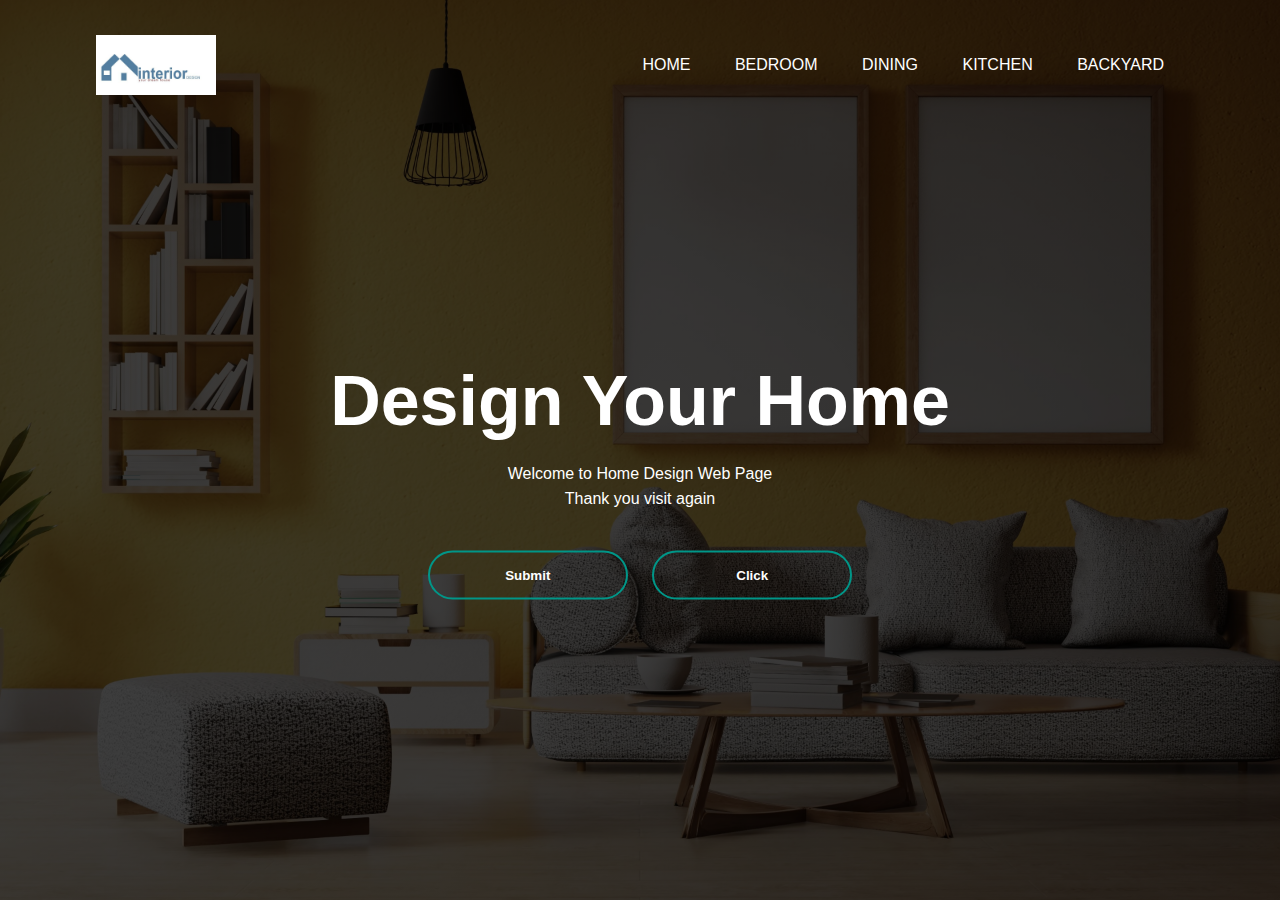
==== index.html @ a4f10734 "Add files via upload" ====
<!DOCTYPE html>
<html lang="en">
<head>
    <meta charset="UTF-8">
    <meta name="viewport" content="width=device-width, initial-scale=1.0">
    <title>Document</title>
    <link rel="stylesheet" href="style.css">
 </head>
<body>
    <div class="banner">
    <div class="navbar">
        <img src="2.jpg" class="logo">
        <ul>
            <li><a href="#">Home</a></li>
            <li><a href="#">Bedroom</a></li>
            <li><a href="#">Dining</a></li>
            <li><a href="#">Kitchen</a></li>
            <li><a href="#">Backyard</a></li>
        </ul>
    </div>
    <div class="content">
        <h1>Design Your Home</h1>
        <p>Welcome to Home Design Web Page<br>Thank you visit again</p>
<div>
    <button type="button"><span></span>Submit</button>
    <button type="button"><span></span>Click</button>

</div>
    </div>
    </div>
</body>
</html>
---- style.css ----
*{
    margin: 0;
    padding: 0;
    font-family:sans-serif;
}
.banner{
    width:100%;
    height:100vh;
    background-image:linear-gradient(rgba(0,0,0,0.75),rgba(0,0,0,0.75)),url(1.jpg);
    background-size: cover;
    background-position: center;

}
.navbar{
    width: 85%;
    margin: auto;
    padding: 35px;
    display: flex;
    align-items: center;
    justify-content: space-between;
}
.logo{
    width: 120px;
    cursor: pointer;
}
.navbar ul li{
list-style: none;
display: inline-block;
margin: 0 20px;
position: relative;
}
.navbar ul li a{
   text-decoration: none;
   color: #fff;
   text-transform: uppercase;
    }

    .navbar ul li::after{
        content: '';
        height: 3px;
        width:0;
        background: #009688;
        position: absolute;
        left: 0;
        bottom:-10px;
        transition: 0.5s;
    }
    .navbar ul li:hover::after{
width: 100%;
    }
    .content{
        width: 100%;
        position: absolute;
        top:50%;
        transform: translateY(-50%);
        text-align: center;
        color: #fff;
    }
    .content h1{
        font-size:70px ;
        margin-top:80px ;
    }
    .content p{
        font-weight:100 ;
        margin:20px auto;
        line-height: 25px;
    }
    button{
        width: 200px;
        padding: 15px 0;
        text-align: center;
        margin: 20px 10px;
        border-radius:25px;
        font-weight: bold;
        border:2px solid #009688;
        background: transparent;
        color: #fff;
        position: relative;
        overflow: hidden;
    }
    
    span{
        background: #009688;
        width:0;
        height: 100%;
        border-radius: 25px;
        position: absolute;
        left: 0;
        bottom: 0;
        z-index: -1;
        transition: 0.5s;
    }
    button:hover span{
        width: 100%;

    }
    button:hover{
        border: none;
    }
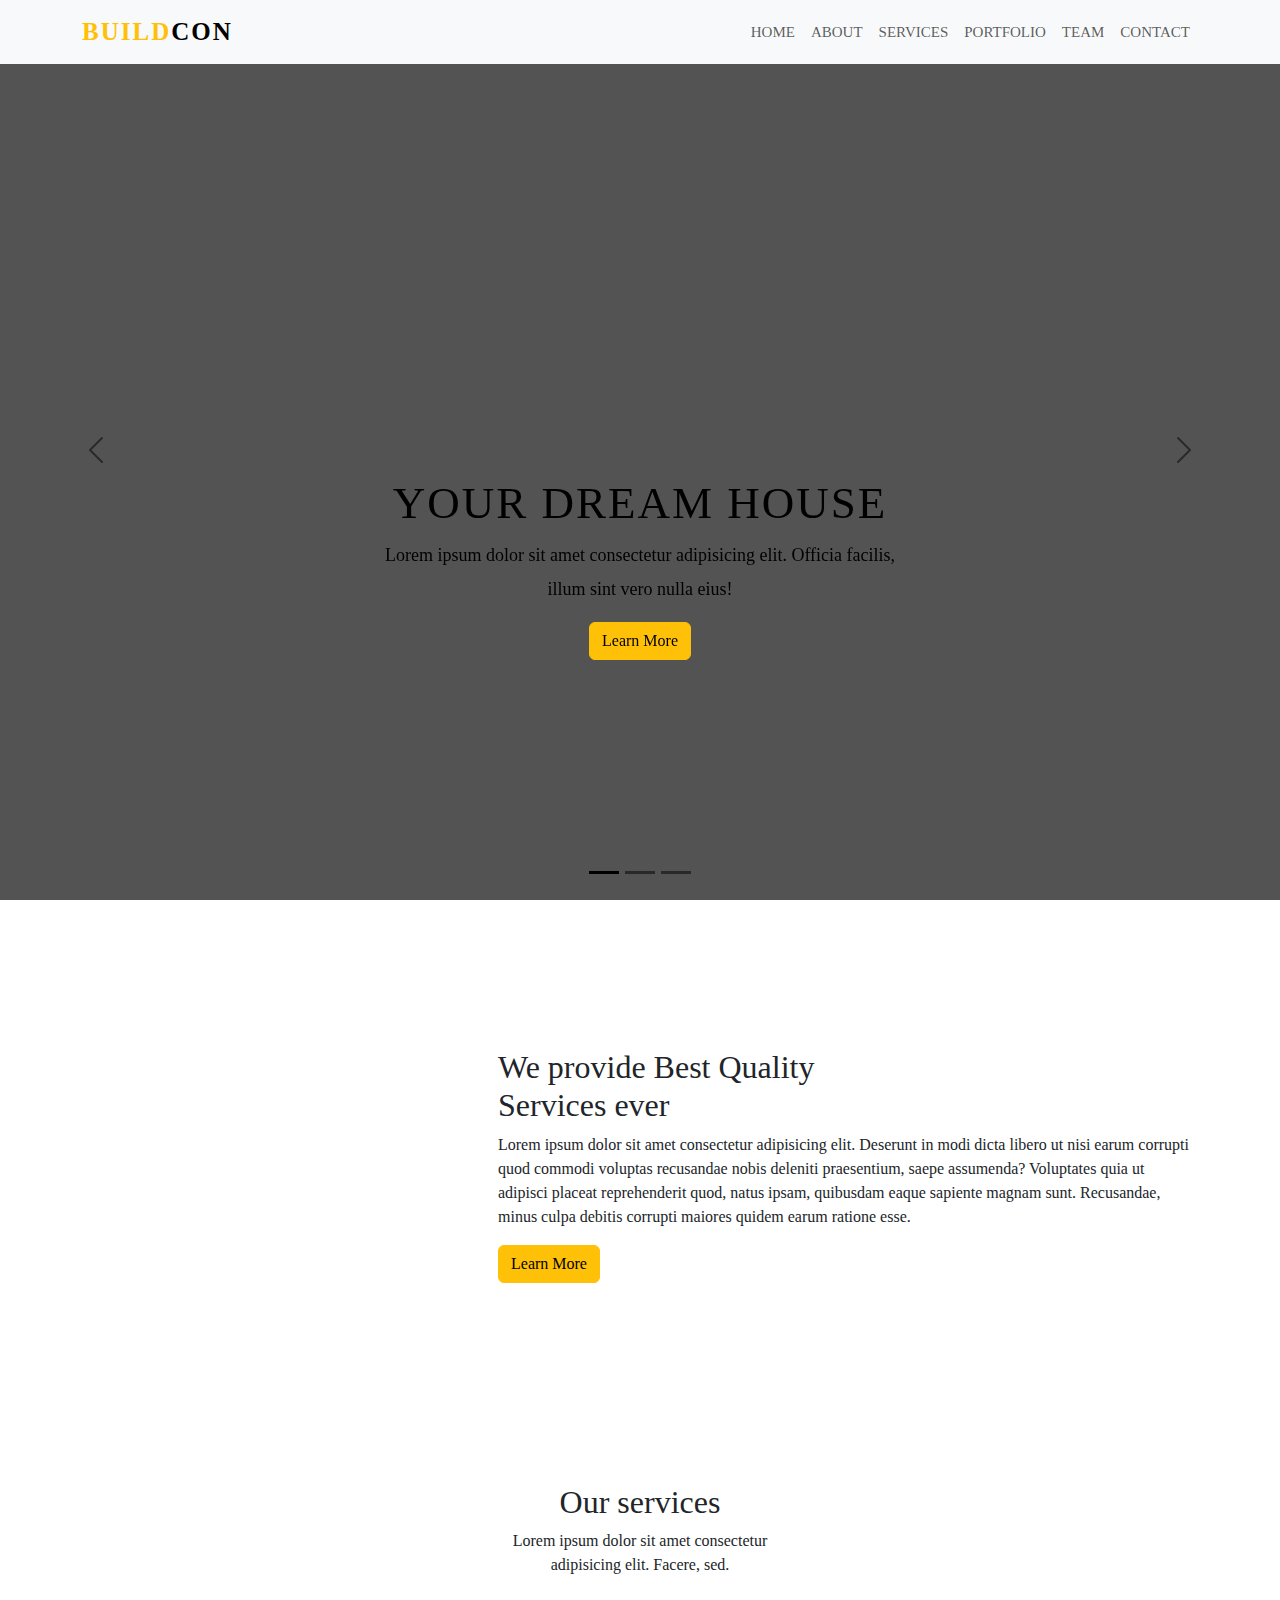
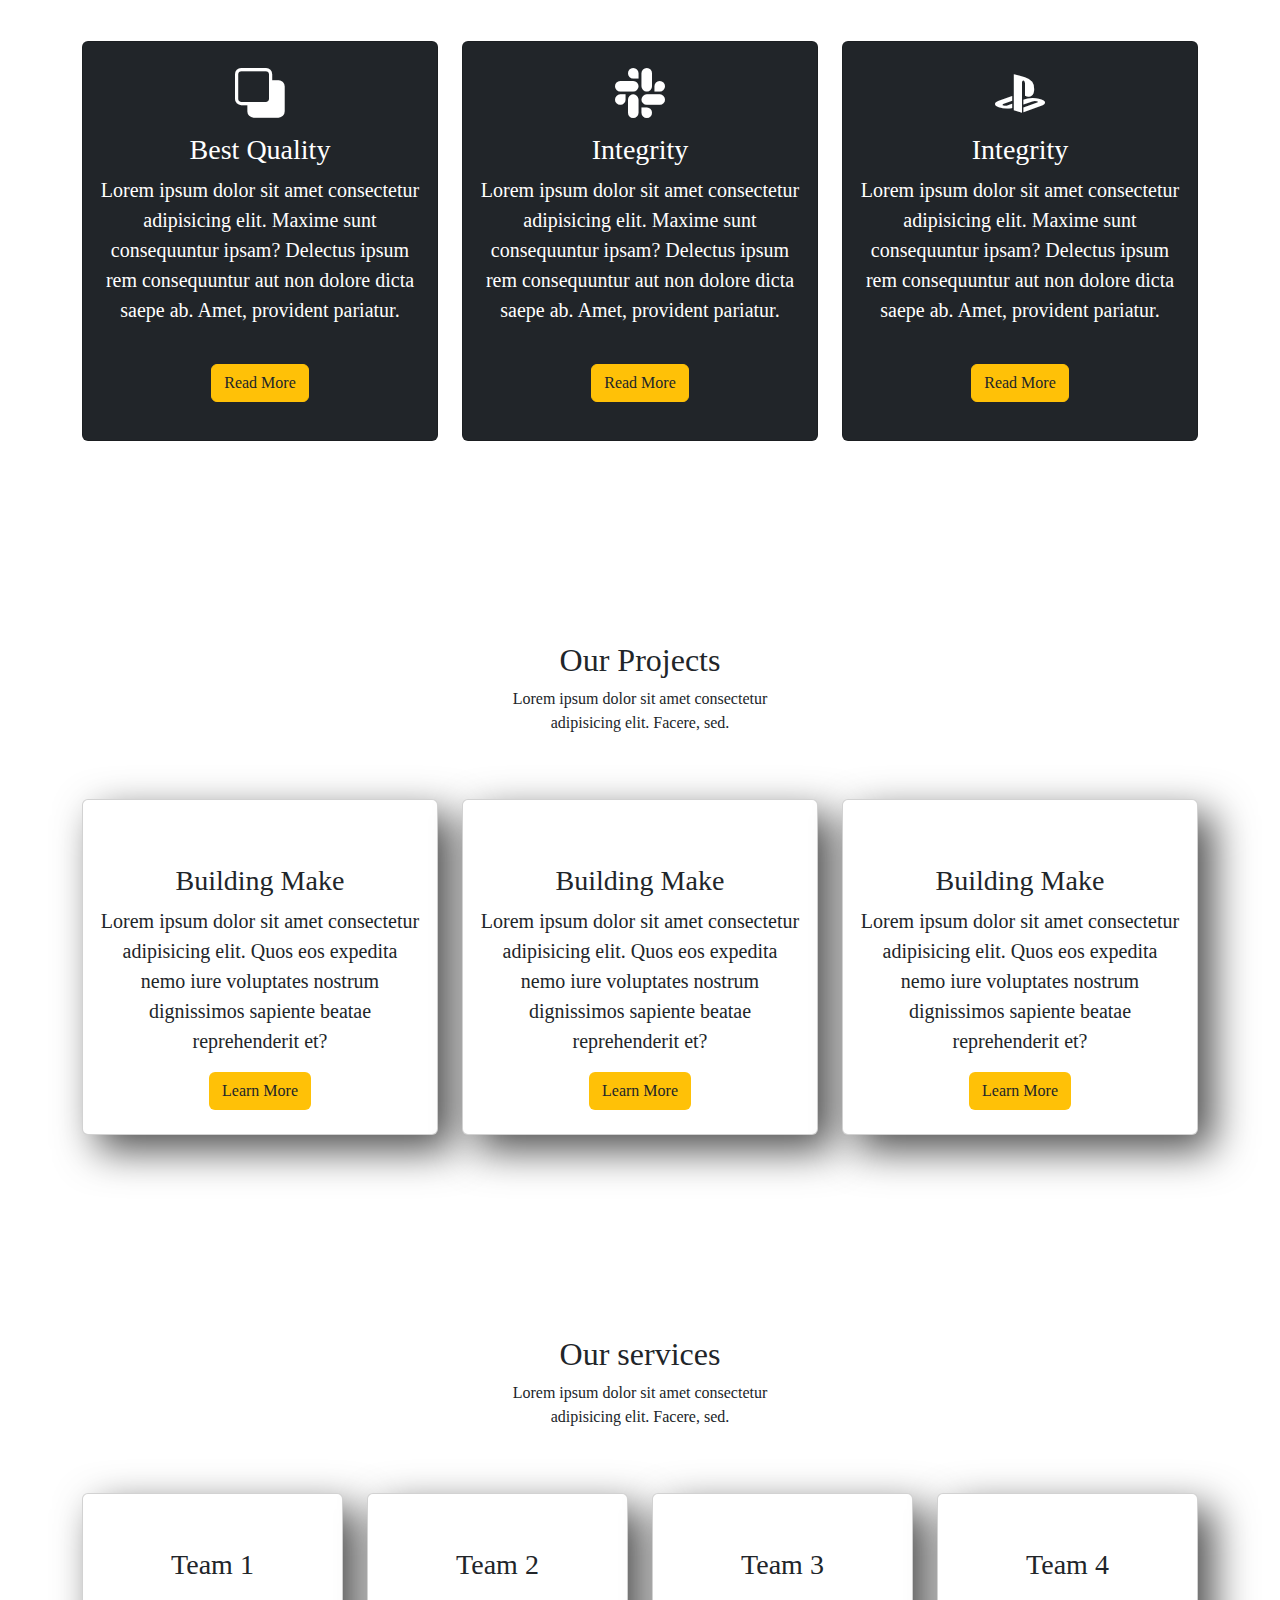
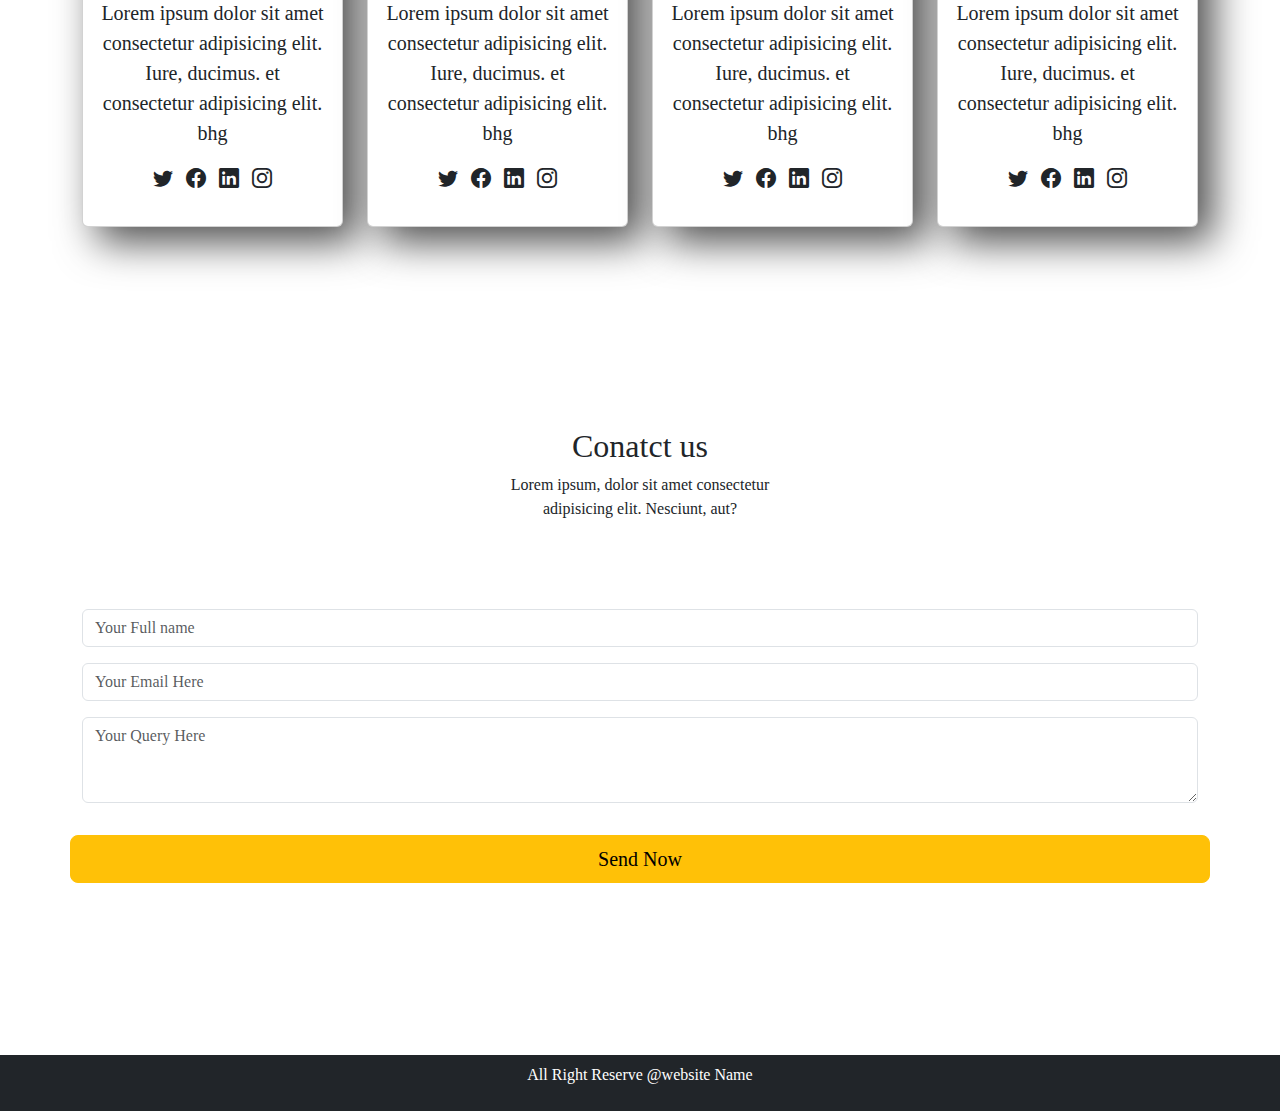
==== commit 747dfcf1: "Add files via upload" ====
--- a/index.html
+++ b/index.html
@@ -4,29 +4,367 @@
     <meta charset="UTF-8">
     <meta name="viewport" content="width=device-width, initial-scale=1.0">
     <title>Document</title>
+    <link rel="stylesheet" href="https://cdn.jsdelivr.net/npm/bootstrap@5.3.2/dist/css/bootstrap.min.css">
     <link rel="stylesheet" href="style.css">
- </head>
+    <link rel="stylesheet" href="https://cdn.jsdelivr.net/npm/bootstrap-icons@1.11.1/font/bootstrap-icons.css">
+</head>
 <body>
-    <div class="banner">
-    <div class="navbar">
-        <img src="2.jpg" class="logo">
-        <ul>
-            <li><a href="#">Home</a></li>
-            <li><a href="#">Bedroom</a></li>
-            <li><a href="#">Dining</a></li>
-            <li><a href="#">Kitchen</a></li>
-            <li><a href="#">Backyard</a></li>
-        </ul>
-    </div>
-    <div class="content">
-        <h1>Design Your Home</h1>
-        <p>Welcome to Home Design Web Page<br>Thank you visit again</p>
-<div>
-    <button type="button"><span></span>Submit</button>
-    <button type="button"><span></span>Click</button>
-
+    <nav class="navbar navbar-expand-lg navbar-light bg-light fixed-top">
+        <div class="container">
+          <a class="navbar-brand" href="#"><span class="text-warning">Build</span>Con</a>
+          <button class="navbar-toggler" type="button" data-bs-toggle="collapse" data-bs-target="#navbarSupportedContent" aria-controls="navbarSupportedContent" aria-expanded="false" aria-label="Toggle navigation">
+            <span class="navbar-toggler-icon"></span>
+          </button>
+          <div class="collapse navbar-collapse" id="navbarSupportedContent">
+            <ul class="navbar-nav ms-auto mb-2 mb-lg-0">
+              
+              <li class="nav-item">
+                <a class="nav-link" href="#home">Home</a>
+              </li>
+              <li class="nav-item">
+                <a class="nav-link" href="#about">About</a>
+              </li>
+              <li class="nav-item">
+                <a class="nav-link" href="#services">Services</a>
+              </li>
+              <li class="nav-item">
+                <a class="nav-link" href="#portfolio">Portfolio</a>
+              </li>
+              <li class="nav-item">
+                <a class="nav-link" href="#team">Team</a>
+              </li>
+              <li class="nav-item">
+                <a class="nav-link" href="#contact">Contact</a>
+              </li>
+            </ul>
+          </div>
+        </div>
+      </nav> 
+   
+
+      <div id="carouselExampleDark" class="carousel carousel-dark slide">
+        <div class="carousel-indicators">
+          <button type="button" data-bs-target="#carouselExampleDark" data-bs-slide-to="0" class="active" aria-current="true" aria-label="Slide 1"></button>
+          <button type="button" data-bs-target="#carouselExampleDark" data-bs-slide-to="1" aria-label="Slide 2"></button>
+          <button type="button" data-bs-target="#carouselExampleDark" data-bs-slide-to="2" aria-label="Slide 3"></button>
+        </div>
+        <div class="carousel-inner">
+          <div class="carousel-item active" data-bs-interval="10000">
+            <img src="image/h3.jpeg" class="d-block w-100" alt="...">
+            <div class="carousel-caption ">
+              <h5>Your Dream House</h5>
+              <p>Lorem ipsum dolor sit amet consectetur adipisicing elit. Officia facilis, illum sint vero nulla eius!</p>
+            <p><a href="#" class="btn btn-warning mt-3">Learn More</a></p>
+            </div>
+          </div>
+          <div class="carousel-item" data-bs-interval="2000">
+            <img src="./image/h2.jpg" class="d-block w-100" alt="...">
+            <div class="carousel-caption ">
+              <h5>Alaways Dedicated</h5>
+              <p>Lorem ipsum dolor sit amet consectetur adipisicing elit. Officia facilis, illum sint vero nulla eius!</p>
+              <p><a href="#" class="btn btn-warning mt-3">Learn More</a></p>
+            </div>
+          </div>
+          <div class="carousel-item">
+            <img src="/image/h1.jpg" class="d-block w-100" alt="...">
+            <div class="carousel-caption ">
+              <h5>True construction</h5>
+              <p>Lorem ipsum dolor sit amet consectetur adipisicing elit. Officia facilis, illum sint vero nulla eius!</p>
+              <p><a href="#" class="btn btn-warning mt-3">Learn More</a></p>
+            </div>
+          </div>
+        </div>
+        <button class="carousel-control-prev" type="button" data-bs-target="#carouselExampleDark" data-bs-slide="prev">
+          <span class="carousel-control-prev-icon" aria-hidden="true"></span>
+          <span class="visually-hidden">Previous</span>
+        </button>
+        <button class="carousel-control-next" type="button" data-bs-target="#carouselExampleDark" data-bs-slide="next">
+          <span class="carousel-control-next-icon" aria-hidden="true"></span>
+          <span class="visually-hidden">Next</span>
+        </button>
+      </div>
+
+<section id="about" class="about section-padding">
+<div class="container">
+  <div class="row">
+    <div class="col-lg-4 col-md-12 col-12">
+      <div class="about-img">
+        <img src="image/a1.png" alt="" class="img-fluid">
+         
+      </div>
+    </div>
+<div class="col-lg-8 col-md-12 col-12 ps-lg-5 mt-md-5">
+ <div class="about-text">
+  <h2>We provide Best Quality<br>Services ever</h2>
+  <p>Lorem ipsum dolor sit amet consectetur adipisicing elit. Deserunt in
+     modi dicta libero ut nisi earum corrupti quod commodi voluptas recusandae 
+     nobis deleniti praesentium, saepe assumenda? Voluptates quia ut adipisci placeat 
+     reprehenderit quod, natus ipsam, quibusdam eaque sapiente magnam sunt. Recusandae, 
+     minus culpa debitis corrupti maiores quidem earum ratione esse.</p>
+<a href="#" class="btn btn-warning">Learn More</a>
+ </div>
 </div>
-    </div>
-    </div>
+  </div>
+</div>
+</section>
+
+<section id="services" class="services section-padding">
+  <div class="container">
+    <div class="row">
+      <div class="col-md-12">
+        <div class="section-header text-center pb-5">
+          <h2>Our services</h2>
+          <p>Lorem ipsum dolor sit amet consectetur<br> adipisicing elit. Facere, sed.</p>
+        </div>
+      </div>
+    </div>
+    <div class="row">
+      <div class="col-12 col-md-12 col-lg-4">
+        <div class="card text-white text-center bg-dark pb-2">
+          <div class="card-body">
+            <i class="bi bi-subtract"></i>
+            <h3 class="card-title">Best Quality</h3>
+            <p class="lead">Lorem ipsum dolor sit amet consectetur adipisicing elit. Maxime
+               sunt consequuntur ipsam? Delectus ipsum rem consequuntur aut non dolore dicta
+               saepe ab. Amet, provident pariatur.</p>  
+               <button class="btn btn-warning text-dark">Read More</button>
+        </div>
+      </div>
+    </div>
+    <div class="col-12 col-md-12 col-lg-4">
+      <div class="card text-white text-center bg-dark pb-2">
+        <div class="card-body">
+          <i class="bi bi-slack"></i>
+          <h3 class="card-title">Integrity</h3>
+          <p class="lead">Lorem ipsum dolor sit amet consectetur adipisicing elit. Maxime
+             sunt consequuntur ipsam? Delectus ipsum rem consequuntur aut non dolore dicta
+             saepe ab. Amet, provident pariatur.</p>  
+             <button class="btn btn-warning text-dark">Read More</button>
+      </div>
+    </div>
+  </div>
+  <div class="col-12 col-md-12 col-lg-4">
+    <div class="card text-white text-center bg-dark pb-2">
+      <div class="card-body">
+        <i class="bi bi-playstation"></i>
+        <h3 class="card-title">Integrity</h3>
+        <p class="lead">Lorem ipsum dolor sit amet consectetur adipisicing elit. Maxime
+           sunt consequuntur ipsam? Delectus ipsum rem consequuntur aut non dolore dicta
+           saepe ab. Amet, provident pariatur.</p>  
+           <button class="btn btn-warning text-dark">Read More</button>
+    </div>
+  </div>
+</div>
+</div>
+</section>
+
+<section id="portfolio" class="portfolio section-padding">
+  <div class="container">
+    <div class="row">
+      <div class="col-md-12">
+        <div class="section-header text-center pb-5">
+          <h2>Our Projects</h2>
+          <p>Lorem ipsum dolor sit amet consectetur<br> adipisicing elit. Facere, sed.</p>
+        </div>
+      </div>
+    </div>
+
+    <div class="row">
+      <div class="col-12 col-md-12 col-lg-4">
+        <div class="card text-center bg-white pb-2">
+          <div class="card-body text-dark">
+            <div class="img-area mb-4">
+              <img src="image/p1.jpg" alt="" class="img-fluid">
+            </div>
+            <h3 class="card-title">Building Make</h3>
+            <p class="lead">Lorem ipsum dolor sit amet consectetur adipisicing elit. Quos eos 
+            expedita nemo iure voluptates nostrum dignissimos sapiente beatae reprehenderit et?</p>
+            <button class="btn bg-warning text-dark">Learn More</button>
+          </div>
+        </div>
+      </div>
+
+
+        <div class="col-12 col-md-12 col-lg-4">
+          <div class="card text-center bg-white pb-2">
+            <div class="card-body text-dark">
+              <div class="img-area mb-4">
+                <img src="image/p2.jpg" alt="" class="img-fluid">
+              </div>
+              <h3 class="card-title">Building Make</h3>
+              <p class="lead">Lorem ipsum dolor sit amet consectetur adipisicing elit. Quos eos 
+              expedita nemo iure voluptates nostrum dignissimos sapiente beatae reprehenderit et?</p>
+              <button class="btn bg-warning text-dark">Learn More</button>
+            </div>
+          </div>
+        </div>
+       
+
+          <div class="col-12 col-md-12 col-lg-4">
+            <div class="card text-center bg-white pb-2">
+              <div class="card-body text-dark">
+                <div class="img-area mb-4">
+                  <img src="image/p3.jpeg" alt="" class="img-fluid">
+                </div>
+                <h3 class="card-title">Building Make</h3>
+                <p class="lead">Lorem ipsum dolor sit amet consectetur adipisicing elit. Quos eos 
+                expedita nemo iure voluptates nostrum dignissimos sapiente beatae reprehenderit et?</p>
+                <button class="btn bg-warning text-dark">Learn More</button>
+              </div>
+            </div>
+          </div>
+    </div>
+  </div>
+</section>
+
+
+
+<section id="team" class="team section-padding">
+  <div class="container">
+  <div class="row">
+    <div class="col-md-12">
+      <div class="section-header text-center pb-5">
+        <h2>Our services</h2>
+        <p>Lorem ipsum dolor sit amet consectetur<br> adipisicing elit. Facere, sed.</p>
+      </div>
+    </div>
+  </div>
+  <div class="row">
+    <div class="col-12 col-md-6 col-lg-3">    
+     <div class="card text-center">
+      <div class="card-body">
+        <img src="image/t1.jpg" alt="" class="img-fluid rounded-circle">
+        <h3 class="class-title py-2">Team 1</h3>
+         <p class="card-text">Lorem ipsum dolor sit amet consectetur adipisicing elit. 
+          Iure, ducimus. et consectetur adipisicing elit. bhg</p>
+          <p class="socials">
+            <i class="bi bi-twitter text-dark mx-1"></i>
+            <i class="bi bi-facebook text-dark mx-1"></i>
+            <i class="bi bi-linkedin text-dark mx-1"></i>
+            <i class="bi bi-instagram text-dark mx-1"></i>
+          </p>
+          </div>
+      </div>
+    </div>
+
+
+
+    <div class="col-12 col-md-6 col-lg-3">    
+      <div class="card text-center">
+       <div class="card-body">
+         <img src="image/t2.jpg" alt="" class="img-fluid rounded-circle">
+         <h3 class="class-title py-2">Team 2</h3>
+          <p class="card-text">Lorem ipsum dolor sit amet consectetur adipisicing elit. 
+           Iure, ducimus. et consectetur adipisicing elit. bhg</p>
+           <p class="socials">
+             <i class="bi bi-twitter text-dark mx-1"></i>
+             <i class="bi bi-facebook text-dark mx-1"></i>
+             <i class="bi bi-linkedin text-dark mx-1"></i>
+             <i class="bi bi-instagram text-dark mx-1"></i>
+           </p>
+           </div>
+       </div>
+     </div>
+
+
+     <div class="col-12 col-md-6 col-lg-3">    
+      <div class="card text-center">
+       <div class="card-body">
+         <img src="image/t3.jpg" alt="" class="img-fluid rounded-circle">
+         <h3 class="class-title py-2">Team 3</h3>
+          <p class="card-text">Lorem ipsum dolor sit amet consectetur adipisicing elit. 
+           Iure, ducimus. et consectetur adipisicing elit. bhg</p>
+           <p class="socials">
+             <i class="bi bi-twitter text-dark mx-1"></i>
+             <i class="bi bi-facebook text-dark mx-1"></i>
+             <i class="bi bi-linkedin text-dark mx-1"></i>
+             <i class="bi bi-instagram text-dark mx-1"></i>
+           </p>
+           </div>
+       </div>
+     </div>
+
+
+     <div class="col-12 col-md-6 col-lg-3">    
+      <div class="card text-center">
+       <div class="card-body">
+         <img src="image/1.jpg" alt="" class="img-fluid rounded-circle">
+         <h3 class="class-title py-2">Team 4</h3>
+          <p class="card-text">Lorem ipsum dolor sit amet consectetur adipisicing elit. 
+           Iure, ducimus. et consectetur adipisicing elit. bhg</p>
+           <p class="socials">
+             <i class="bi bi-twitter text-dark mx-1"></i>
+             <i class="bi bi-facebook text-dark mx-1"></i>
+             <i class="bi bi-linkedin text-dark mx-1"></i>
+             <i class="bi bi-instagram text-dark mx-1"></i>
+           </p>
+           </div>
+       </div>
+     </div>
+
+
+  </div>
+ </div>
+</section>
+
+
+
+
+<section id="contact" class="contact section-padding">
+  <div class="container">
+    <div class="row">
+      <div class="col-md-12">
+        <div class="section-header text-center pb-5">
+    <h2>Conatct us</h2>
+    <p>Lorem ipsum, dolor sit amet consectetur<br> adipisicing elit. Nesciunt, aut?
+    </p>
+     </div>
+   </div>
+  </div>
+  <div class="row m-0">
+    <div class="col-md-12 p-0 pt-4 pb-4">
+      <div class="row">
+      <div class="col-md-12">
+        <div class="mb-3">
+          <input type="text" class="form-control" required placeholder="Your Full name">
+        </div>
+      </div>
+
+      <div class="col-md-12">
+        <div class="mb-3">
+          <input type="email" class="form-control" required placeholder="Your Email Here">
+        </div>
+      </div>
+
+      <div class="col-md-12">
+        <div class="mb-3">
+         <textarea  rows="3" required class="form-control" placeholder="Your Query Here"></textarea>
+        </div>
+      </div>
+
+      <button class="btn btn-warning btn-lg btn-block mt-3">Send Now</button>
+
+     </div>
+   </div>
+  </div>
+
+  <div class="row m-0">
+    <div class="col-md-12 p-0 pt-4 pb-4">
+      <form action="#" id="bg-light p-4 m-auto">
+      </form>
+    </div>
+  </div> 
+ </div>
+</section>
+
+<footer class="bg-dark p-2 text-center">
+  <div class="container">
+    <p class="text-white">All Right Reserve @website Name</p>
+
+  </div>
+</footer>
+
+
+<script src=" https://cdn.jsdelivr.net/npm/bootstrap@5.3.2/dist/js/bootstrap.bundle.min.js"></script>
 </body>
 </html>--- a/style.css
+++ b/style.css
@@ -1,99 +1,127 @@
 *{
-    margin: 0;
-    padding: 0;
-    font-family:sans-serif;
+    font-family: montserrat;
 }
-.banner{
-    width:100%;
-    height:100vh;
-    background-image:linear-gradient(rgba(0,0,0,0.75),rgba(0,0,0,0.75)),url(1.jpg);
-    background-size: cover;
-    background-position: center;
+body{
+    background: f1fbff;
+}
+.section-padding{
+    padding: 100px 0;
+}
+.carousel-item{
+    height: 100vh;
+    min-height: 300px;
+}
+.carousel-caption{
+    bottom: 220px;
+    z-index: 2;
+}
+.carousel-caption h5{
+    font-size: 45px;
+    text-transform: uppercase;
+    letter-spacing: 2px;
+    margin-top: 25px;
+}
+.carousel-caption p{
+    width: 60%;
+    margin: auto;
+    font-size: 18px;
+    line-height: 1.9;
+}
+.carousel-inner::before{
+    content: '';
+    position: absolute;
+    width: 100%;
+    height: 100%;
+    top: 0;
+    left: 0;
+    background: rgba(10, 10, 10,0.7);
+    z-index: 1;
+}
+.navbar-nav{
+    font-size: 15px;
+    text-transform: uppercase;
+    font-weight: 500;
+}
+.navbar-light .navbar-brand{
+    color: black;
+    font-size: 25px;
+    text-transform: uppercase;
+    font-weight: 700;
+    letter-spacing: 2px;
+}
+.navbar-light .navbar-brand:focus,
+.navbar-light .navbar-brand:hover{
+ color: black;
 
 }
-.navbar{
-    width: 85%;
-    margin: auto;
-    padding: 35px;
-    display: flex;
-    align-items: center;
-    justify-content: space-between;
+.navbar-light .navbar-nav .navbar-link{
+    color: black;
+
 }
-.logo{
-    width: 120px;
-    cursor: pointer;
+.w-100{
+    height: 100vh;
+   
 }
-.navbar ul li{
-list-style: none;
-display: inline-block;
-margin: 0 20px;
-position: relative;
+.services .card-body{
+    font-size: 50px;
 }
-.navbar ul li a{
-   text-decoration: none;
-   color: #fff;
-   text-transform: uppercase;
+.team .card-body{
+    font-size: 20px;
+} 
+.portfolio .card{
+    box-shadow: 15px 15px 40px rgba(0,0,0,0.7)
+}
+.team .card{
+    box-shadow: 15px 15px 40px rgba(0,0,0,0.7)
+
+}
+
+
+
+
+
+
+@media only screen and(min-width:768px) and(max-width:991px){
+.carousel-caption{
+    bottom: 370px;
+}
+.carousel-caption p{
+    width: 100%;
+}
+.card{
+    margin-bottom: 30px;
+
+ }
+ .img-area{
+    width: 100%;
+
+ }
+}
+@media only screen and(max-width:767px){
+   .navbar-nav{
+    text-align:center;
+   }
+    .carousel-caption{
+        bottom: 125px;
     }
+    .carousel-caption h5{
+     font-size: 17px;
+    }
+    .carousel-caption a{
+        padding: 10px 15px;
+       
+    }
+    .carousel-caption p{
+        width: 100%;
+        line-height: 1.6;
+        font-size:12px ;
 
-    .navbar ul li::after{
-        content: '';
-        height: 3px;
-        width:0;
-        background: #009688;
-        position: absolute;
-        left: 0;
-        bottom:-10px;
-        transition: 0.5s;
     }
-    .navbar ul li:hover::after{
-width: 100%;
+    .about-text{
+        margin-bottom:50px;
     }
-    .content{
-        width: 100%;
-        position: absolute;
-        top:50%;
-        transform: translateY(-50%);
-        text-align: center;
-        color: #fff;
-    }
-    .content h1{
-        font-size:70px ;
-        margin-top:80px ;
-    }
-    .content p{
-        font-weight:100 ;
-        margin:20px auto;
-        line-height: 25px;
-    }
-    button{
-        width: 200px;
-        padding: 15px 0;
-        text-align: center;
-        margin: 20px 10px;
-        border-radius:25px;
-        font-weight: bold;
-        border:2px solid #009688;
-        background: transparent;
-        color: #fff;
-        position: relative;
-        overflow: hidden;
+    .card{
+        margin-bottom:50px;
     }
     
-    span{
-        background: #009688;
-        width:0;
-        height: 100%;
-        border-radius: 25px;
-        position: absolute;
-        left: 0;
-        bottom: 0;
-        z-index: -1;
-        transition: 0.5s;
-    }
-    button:hover span{
-        width: 100%;
-
-    }
-    button:hover{
-        border: none;
-    }+}